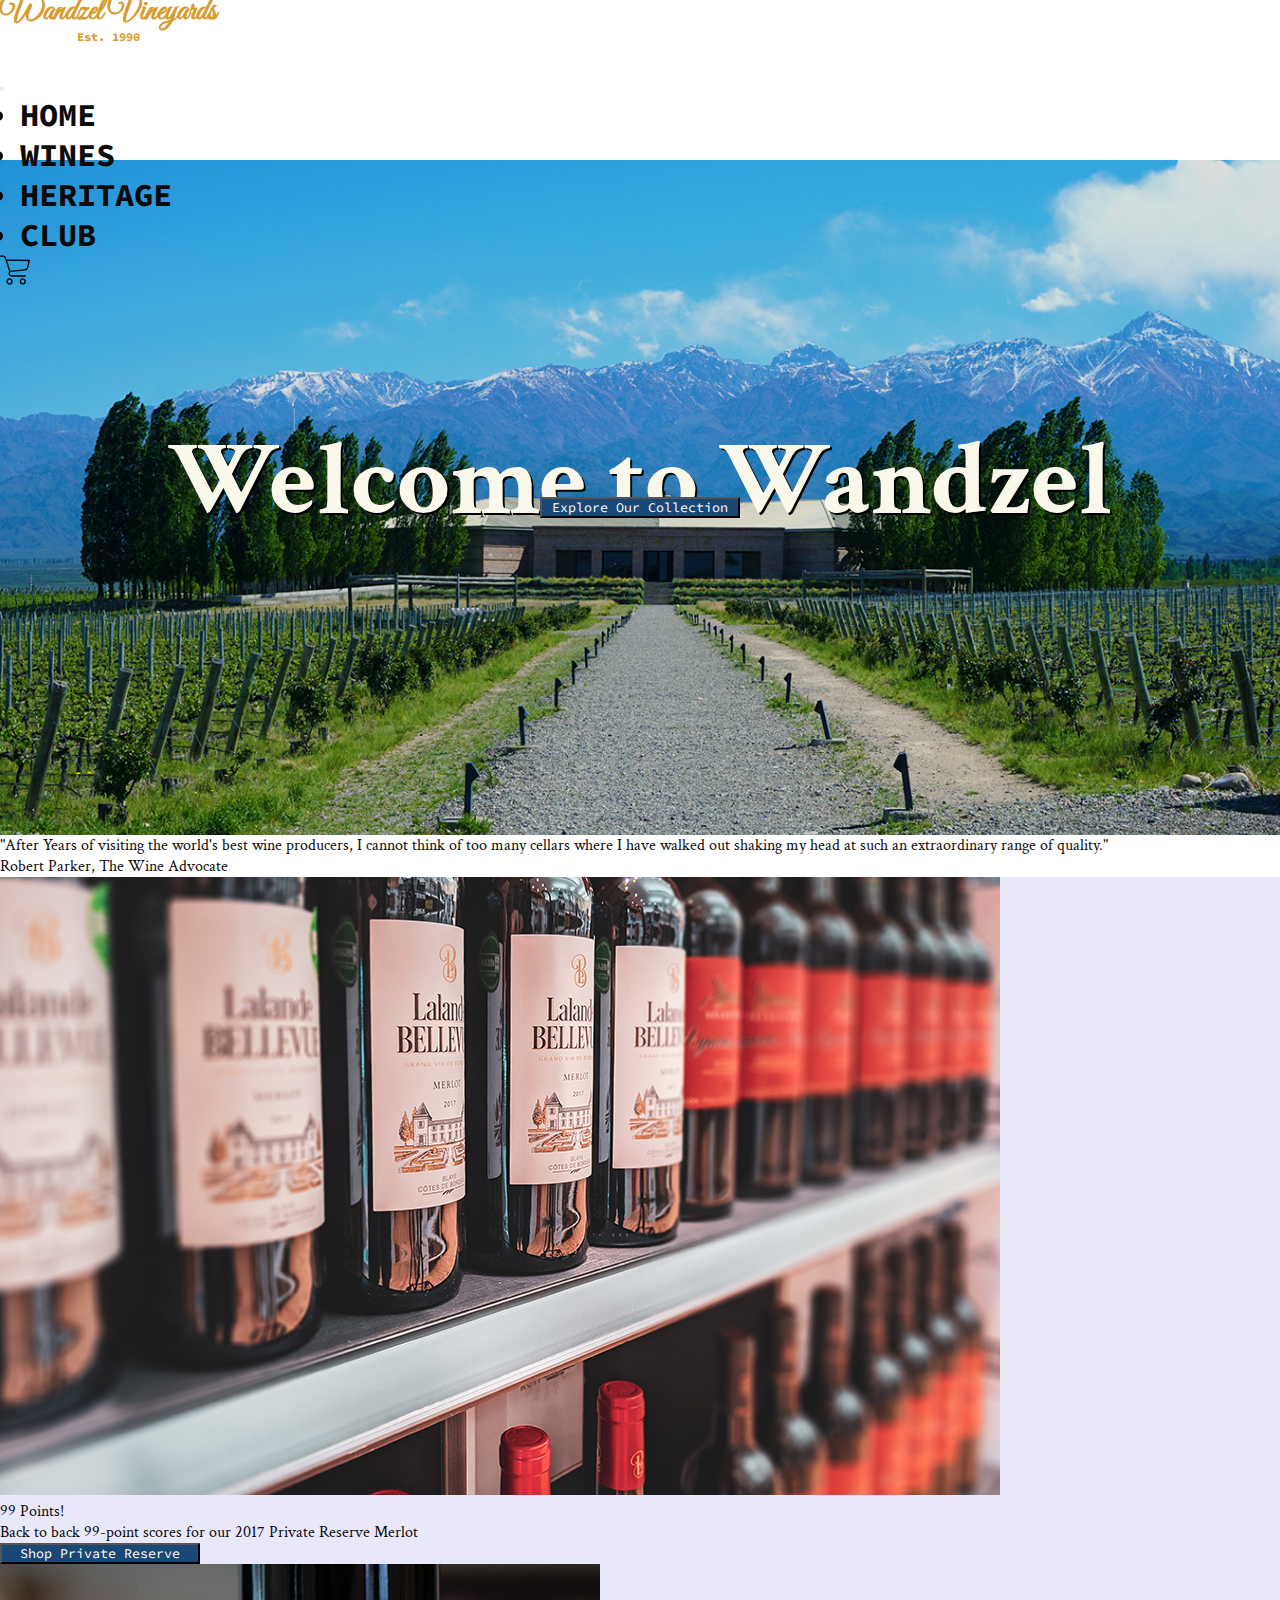
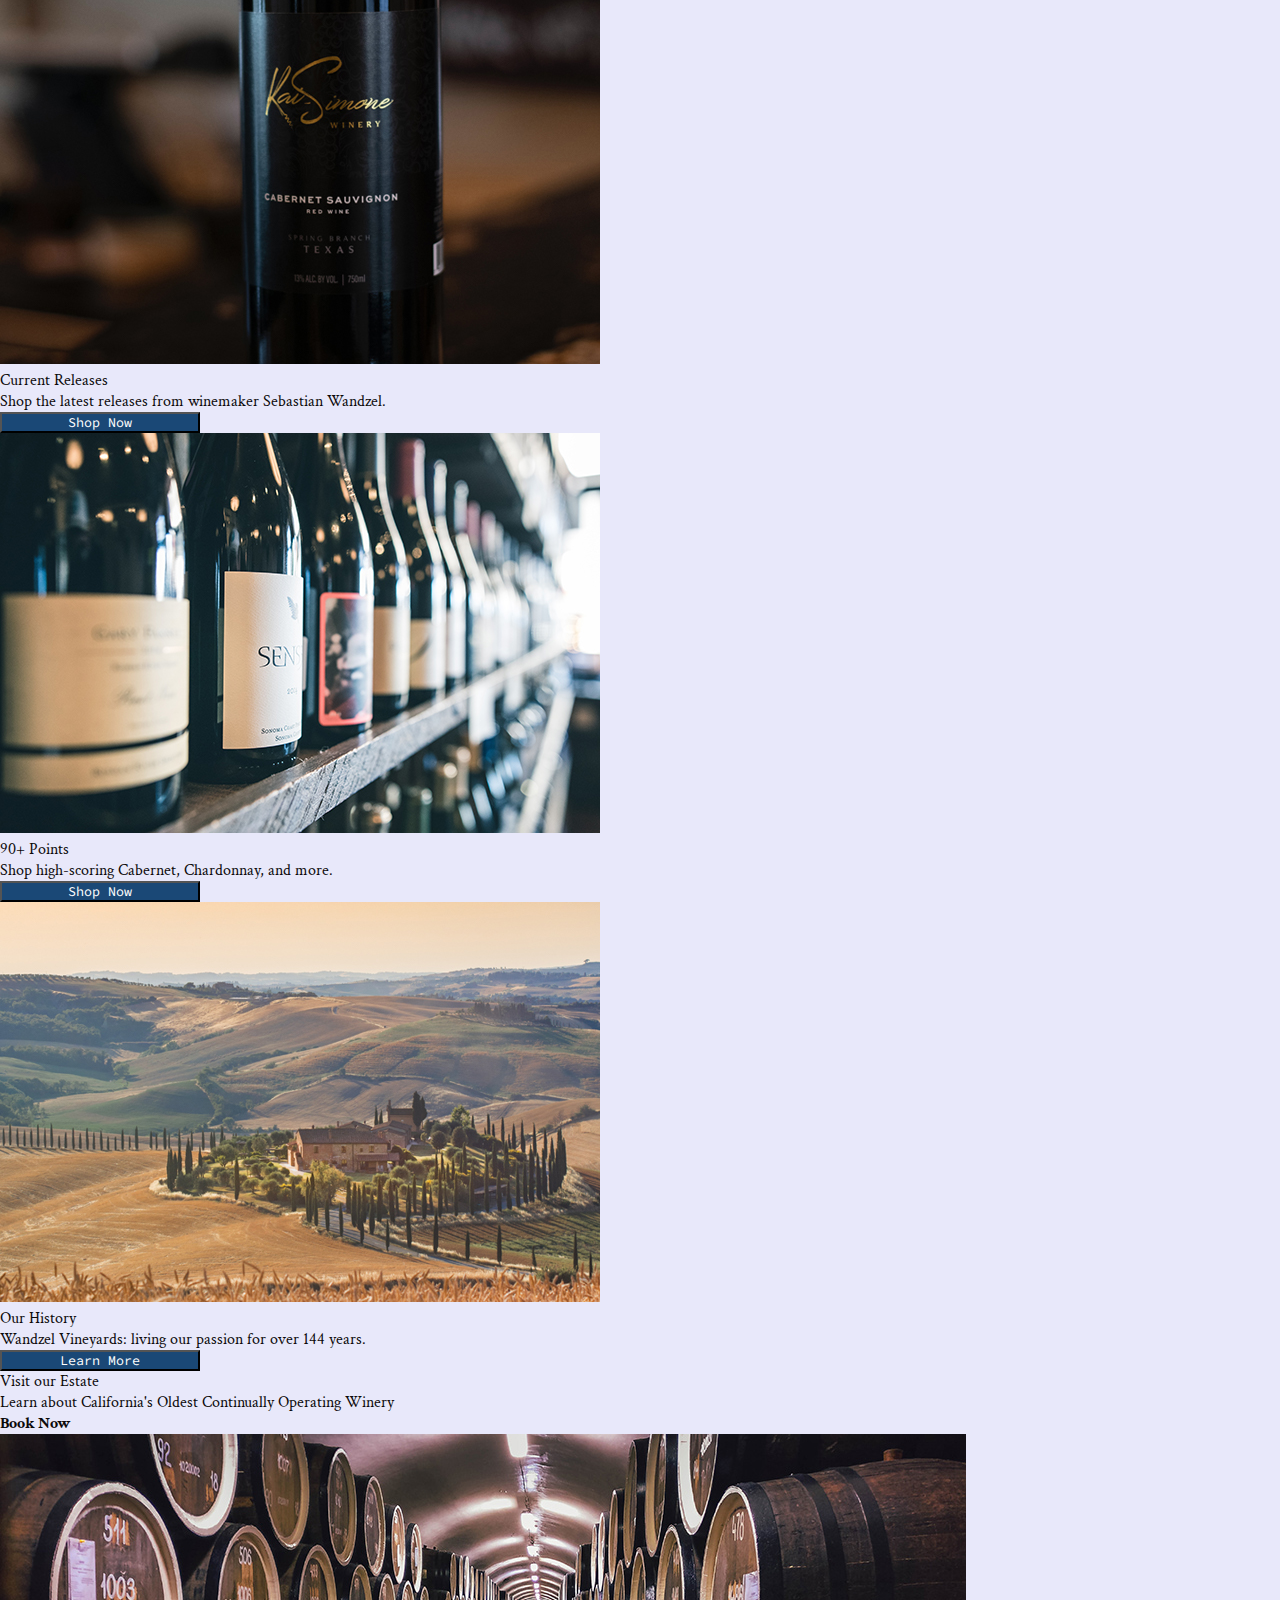
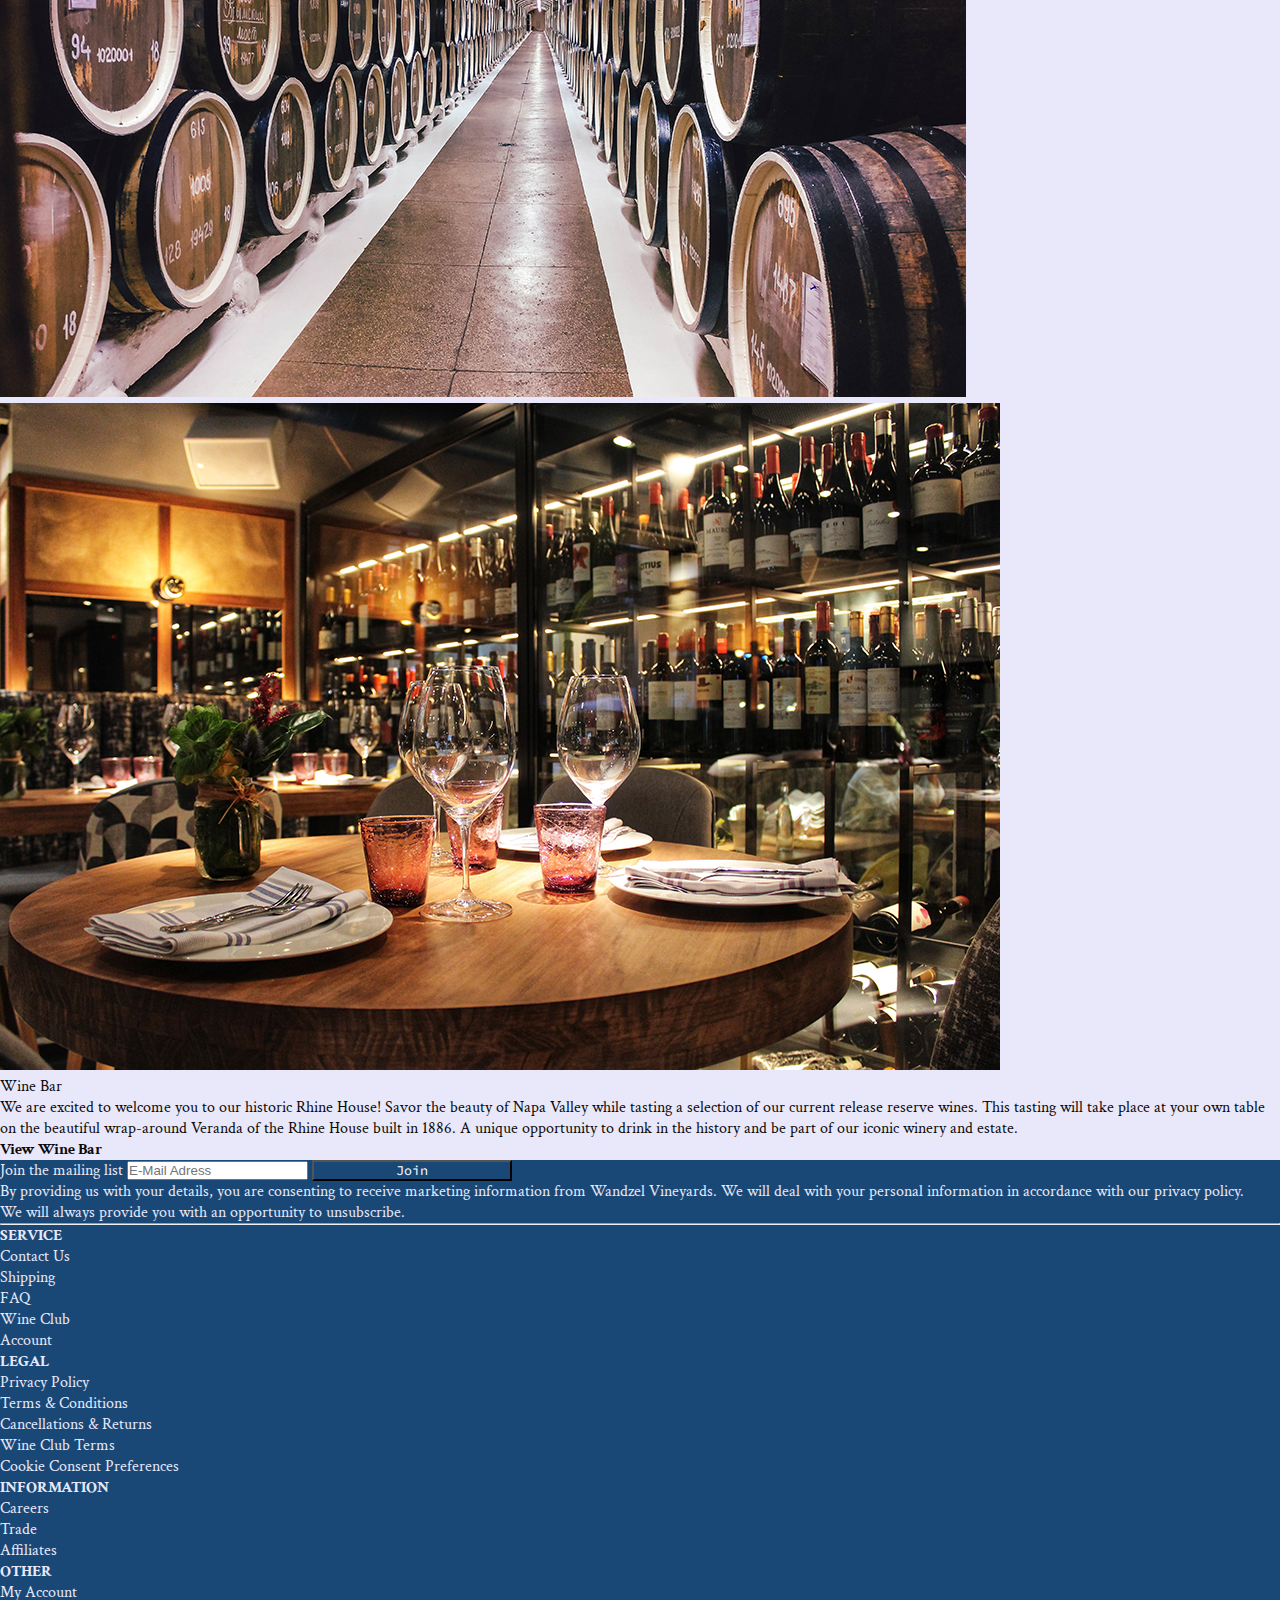
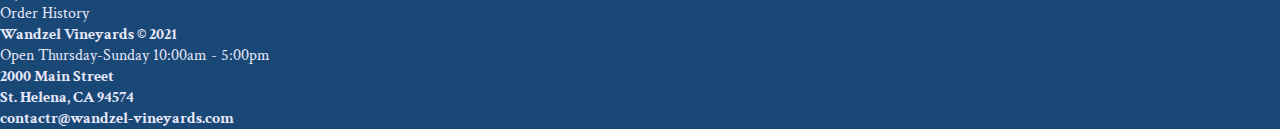
==== index.html @ 14cb850b "ver 0.9 upload" ====
<!DOCTYPE html>
<html lang="en">
  <head>
    <!-- Required meta tags -->
    <meta charset="utf-8" />
    <meta name="viewport" content="width=device-width, initial-scale=1" />
    <title>Wandzel Vineyards | Real wine for real people</title>
    <!-- Bootstrap CSS -->
    <link href="https://cdn.jsdelivr.net/npm/bootstrap@5.0.0-beta3/dist/css/bootstrap.min.css" rel="stylesheet" integrity="sha384-eOJMYsd53ii+scO/bJGFsiCZc+5NDVN2yr8+0RDqr0Ql0h+rP48ckxlpbzKgwra6" crossorigin="anonymous" />
    <link rel="stylesheet" href="style.css" />
  </head>
  <body>
    <div class="container-fluid">

      <!-- NABAR START -->
      <nav class="navbar navbar-expand-lg navbar-light bg-white fixed-top">
        <div class="container-fluid">
          <div class="row">
          <a class="navbar-brand text-center">Wandzel Vineyards<p>Est. 1990</p></a>
        </div>
        <button class="navbar-toggler" type="button" data-bs-toggle="collapse" data-bs-target="#main_nav">
            <span class="navbar-toggler-icon"></span>
          </button>
          <div class="collapse navbar-collapse" id="main_nav">
            <ul class="navbar-nav mx-auto">
              <li class="nav-item"><a class="nav-link" href="index.html">home</a></li>
              <li class="nav-item"><a class="nav-link" href="wines.html">wines </a></li>
        
              <li class="nav-item dropdown has-megamenu">
                <a class="nav-link" href="#" data-bs-toggle="dropdown">heritage</a>
                <div class="dropdown-menu megamenu" role="menu">
                  <div class="row g-3">
                    <div class="col-lg-3 col-md-6 col-12 d-flex align-items-center">
                      <div class="col-megamenu">
                        <ul class="list-unstyled">
                          <a href="heritage.html"><li>Pioneer in Napa</li></a>
                          <a href="heritage.html"><li>Historic Property</li></a>
                          <a href="heritage.html"><li>Only 8 Winemakers</li></a>
                          <a href="heritage.html"><li>Best Vineyards in Napa</li></a>
                          <a href="heritage.html"><li>Sustainability Focus</li></a>
                        </ul>
                      </div>
                      <!-- col-megamenu.// -->
                    </div>
                    <!-- end col-2 -->
                    <div class="col-lg-9 col-md-6 col-12">
                      <div class="col-megamenu d-flex justify-content-end me-5">
                    
                      <img src="img/rest2.jpg" class="img-fluid" alt="Our Heritage">
  
                      </div>
                      <!-- col-megamenu.// -->
                    </div>
                    <!-- end col-2 -->
                  </div>
                  <!-- end row -->
                </div>
                <!-- dropdown-mega-menu.// -->              
              </li>
              <li class="nav-item"><a class="nav-link" href="#">club</a></li>
            </ul>
            <img src="img/shopping-cart.svg" class="img-cart" alt="shopping-cart">
          </div>
          <!-- navbar-collapse.// -->
        </div>
        <!-- container-fluid.// -->
      </nav>
      <!-- NAVBAR END -->
<!-- HEADER START -->
      <header id="header">
        <div id="home-introduction">
          <h1 class="text-uppercase">Welcome to Wandzel</h1>
          <br />
          <a href="wines.html">
            <button type="button" class="btn shadow-lg btn-lg mt-4 py-3 px-lg-5 text-uppercase">Explore Our Collection</button>
          </a>
        </div>
      </header>
<!-- HEADER END -->
      <main>
        <div class="row">
          <div class="col-12">
            <p class="fs-4 text-center mt-5 m-lg-5 px-lg-5 text-uppercase">"After Years of visiting the world's best wine producers, I cannot think of too many cellars where I have walked out shaking my head at such an extraordinary range of quality."</p>
            <p class="fs-5 text-center text-uppercase">Robert Parker, The Wine Advocate</p></main>
          </div>
        </div>
<!-- PRIVATE RESERVA START -->
        <div class="row grey mx-auto mt-5 justify-content-center">
          <div class="col-lg-7 col-12">
            <img src="img/bottle1.jpg" class="img-fluid" alt="bottle">
          </div>
          <div class="col-lg-5 col-12 text-center my-auto pb-5 pb-lg-2">
            <p class="fs-1 m-5 text-uppercase">99 Points!</p>
            <p class="fs-4 m-5 text-uppercase">Back to back 99-point scores for our 2017 Private Reserve Merlot</p>
            <a href="wines.html">
              <button type="button" class="btn shadow-lg btn-lg mt-1 text-uppercase">Shop Private Reserve</button>
            </a>
          </div>
        </div>
    </div>
<!-- PRIVARE RESERVA END -->
<!-- CURRENT RELEASE 90 POINTS OUR HISTORY START -->
    <div class="row mt-5 mx-auto justify-content-center">
      <div class="col-12 col-lg-3 grey mx-xl-auto mx-1 p-4 text-center"><img src="img/current.jpg" class="img-fluid" alt="bottle">
        <p class="fs-2 m-3 text-uppercase ">Current Releases</p>

        <p class="fs-4 m-5 text-uppercase">Shop the latest releases from winemaker Sebastian Wandzel.</p>
        <a href="wines.html">
          <button type="button" class="btn shadow-lg btn-lg mt-1 text-uppercase">Shop Now</button>
        </a>
      </div>
      <div class="col-12 col-lg-3 grey mx-xl-auto mx-1 p-4 text-center"><img src="img/90points.jpg" class="img-fluid" alt="bottle">
        <p class="fs-2 m-3 text-uppercase">90+ Points</p>

        <p class="fs-4 m-5 text-uppercase">Shop high-scoring Cabernet, Chardonnay, and more.</p>
        <a href="wines.html">
          <button type="button" class="btn shadow-lg btn-lg mt-1 text-uppercase">Shop Now</button>
        </a>
      </div>
      <div class="col-12 col-lg-3 grey mx-xl-auto mx-1 p-4 text-center"><img src="img/ourhistory.jpg" class="img-fluid" alt="bottle">
        <p class="fs-2 m-3 text-uppercase">Our History</p>

        <p class="fs-4 m-5 text-uppercase">Wandzel Vineyards: living our passion for over 144 years.</p>
        <a href="heritage.html">
          <button type="button" class="btn shadow-lg btn-lg mt-1 text-uppercase">Learn More</button>
        </a>
      </div>
      <!-- CURRENT RELEASE 90 POINTS OUR HISTORY END -->
      <!-- VISIT ESTATE START -->
      <div class="row grey mx-auto mt-5 py-5 justify-content-center">
        <div class="col-lg-4 col-12 text-center my-auto bg-light">
          <p class="fs-2 my-5 text-uppercase">Visit our Estate</p>
          <p class="fs-4 my-5 text-uppercase">Learn about California's Oldest Continually Operating Winery</p>
          <p class="fs-4 my-5 text-uppercase"><a href="#">Book Now</a></p>
          </div>
          <div class="col-lg-4 col-12 my-auto">
            <img src="img/history.jpg" class="img-fluid" alt="bottle">
        </div>
      </div>
      <!-- VISIT ESTATE END -->
      <!-- WINE BAR START -->
      <div class="row grey mx-auto mt-5">
        <div class="col-lg-6 col-12">
          <img src="img/wine-bar1.jpg" class="img-fluid" alt="Wine Bar">
        </div>
        <div class="col-lg-6 col-12 text-center my-auto pt-3 px-5">
          <p class="fs-2 text-uppercase">Wine Bar</p>
          <p class="fs-6 text-uppercase">We are excited to welcome you to our historic Rhine House! Savor the beauty of Napa Valley while tasting a selection of our current release reserve wines. This tasting will take place at your own table on the beautiful wrap-around Veranda of the Rhine House built in 1886. A unique opportunity to drink in the history and be part of our iconic winery and estate.</p>
          <p class="fs-5 text-uppercase"><a href=#>View Wine Bar</a></p>
        </div>
        </div>
    </div>
    <!-- WINE BAR END -->
    <!-- FOOTER / MAILING START -->
    <footer>
      <div class="row footer mx-auto mt-5 pt-4">
        <div class="col-12 text-center">
          <label for="exampleInputEmail1" class="form-label fs-2 text-uppercase mt-3">Join the mailing list</label>
          <input type="email" class="form-control  mx-auto my-3" placeholder="E-Mail Adress" id="exampleInputEmail1" aria-describedby="emailHelp">
          <button type="button" class="btn btn-light">Join</button>
        </div>
      </div>
      <div class="row footer mx-auto pt-4">
      <div class="col-12 text-center">
        <p class="pb-lg-5 mt-4">By providing us with your details, you are consenting to receive marketing information from Wandzel Vineyards. We will deal with your personal information in accordance with our privacy policy.<br>
          We will always provide you with an opportunity to unsubscribe.</p>
          <hr class="d-none d-lg-flex">
      </div>
    </div>
          <!-- FOOTER -->
      <div class="container-fluid footer">
      <div class="row d-none d-lg-flex py-4 mx-5">
        <div class="col-2 text-left">
          <b>SERVICE</b>
          <ul>
            <li>Contact Us</li>
            <li>Shipping</li>
            <li>FAQ</li>
            <li>Wine Club</li>
            <li>Account</li>
          </ul>
        </div>
        <div class="col-2 text-left">
          <b>LEGAL</b>
          <ul>
            <li>Privacy Policy</li>
            <li>Terms & Conditions</li>
            <li>Cancellations & Returns</li>
            <li>Wine Club Terms</li>
            <li>Cookie Consent Preferences</li>
          </ul>      
        </div>
        <div class="col-2 text-left">
          <b>INFORMATION</b> 
          <ul>
            <li>Careers</li>
            <li>Trade</li>
            <li>Affiliates</li>
          </ul>    
        </div>
        <div class="col-2 text-left">
         <b>OTHER</b>
         <ul>
           <li>My Account</li>
           <li>Order History</li>
         </ul>  
        </div>
        <div class="col-4 text-left">
          <b><p>Wandzel Vineyards © 2021</p></b>
            Open Thursday-Sunday 10:00am - 5:00pm
            <b><p>2000 Main Street<br>
            St. Helena, CA 94574<br></p>
            <p>contactr@wandzel-vineyards.com</p></b>
        </div>
      </div>
    </div>
    </footer>
 <!-- FOOTER / MAILING START -->
    </div>
    <script src="https://cdn.jsdelivr.net/npm/bootstrap@5.0.0-beta3/dist/js/bootstrap.bundle.min.js" integrity="sha384-JEW9xMcG8R+pH31jmWH6WWP0WintQrMb4s7ZOdauHnUtxwoG2vI5DkLtS3qm9Ekf" crossorigin="anonymous"></script>  
  </body>
</html>
---- style.css ----
@import url("https://fonts.googleapis.com/css2?family=Crimson+Text:wght@400;600&display=swap");
@import url("https://fonts.googleapis.com/css2?family=Source+Code+Pro:wght@400;600&display=swap");
@import url("https://fonts.googleapis.com/css2?family=Great+Vibes&display=swap");

* {
  padding: 0;
  margin: 0;
  box-sizing: border-box;
}

body {
  background-color: white;
  font-family: "Crimson Text", serif;
  color: #0c0a0a;
}

/* NAVBAR */
.navbar-brand {
  font-family: "Great Vibes", cursive;
  font-size: 2rem;
  line-height: 1.5rem;
  margin-right: 50px;
  margin-top: 35px;
}

.navbar-brand p {
  font-family: "Source Code Pro", monospace;
  text-align: center;
  font-size: 0.75rem;
}

.navbar {
  height: 90px;
  display: flex;
}

.nav-item {
  font-family: "Source Code Pro", monospace;
  margin: 0px 20px;
  font-size: 2rem;
  text-transform: uppercase;
}

.navbar .megamenu {
  padding: 1rem;
}

.nav-item a:hover {
  text-decoration: underline 0.5rem #d69c2f;
  text-underline-offset: 0.65rem;
}

/* NAVBAR SHOPPING CART */
.img-cart {
  width: 30px;
  margin-right: 50px;
  cursor: pointer;
}

/* NAVBAR DROPDOWN HERITAGE */
.list-unstyled a {
  font-family: "Crimson Text", serif;
  font-weight: 400;
  font-size: 1rem;
}

.list-unstyled a:hover {
  text-decoration: none;
  font-weight: 400;
  color: #0c0a0a;
}

.list-unstyled li {
  padding: 20px 80px;
  border-right: 1px solid #555454;
}

.list-unstyled li:hover {
  background-color: #8fbcbb;
}

/* HEADER */
#header {
  display: flex;
  font-family: "Crimson Text", serif;
  height: 75vh;
  line-height: 10px;
  /* margin: auto; */
  justify-content: center;
  background: url(img/winery1.jpg);
  background-position: center;
  background-size: cover;
  background-repeat: no-repeat;
  background-attachment: fixed;
  margin-top: 70px;
}

#header-heritage {
  display: flex;
  font-family: "Crimson Text", serif;
  height: 75vh;
  line-height: 10px;
  /* margin: auto; */
  justify-content: center;
  background: url(img/winery-heritage.jpg);
  background-position: center;
  background-size: cover;
  background-repeat: no-repeat;
  background-attachment: fixed;
  margin-top: 70px;
}

#header-wines {
  display: flex;
  font-family: "Crimson Text", serif;
  height: 75vh;
  line-height: 10px;
  /* margin: auto; */
  justify-content: center;
  background: url(img/winery-wines.jpg);
  background-position: center;
  background-size: cover;
  background-repeat: no-repeat;
  background-attachment: fixed;
  margin-top: 70px;
}

#home-introduction {
  /* font-family: "Crimson Text", serif; */
  align-self: center;
  /* padding-left: 50px; */
  text-align: center;
  /* justify-self: center; */
}

#home-introduction h1 {
  color: #f9f8eb;
  font-size: 6.5rem;
  text-shadow: 2px 2px rgb(0, 0, 0);
}

/* LINKS */
a {
  color: #0c0a0a;
  text-decoration: none;
  font-weight: bold;
}

a:hover {
  color: #d69c2f;
  font-weight: bold;
}

/* BUTTON */
.btn {
  background-color: #1a4876;
  color: white;
  font-family: "Source Code Pro", monospace;
  min-width: 200px;
}

.btn:hover {
  background-color: #d69c2f;
  color: white;
}

/* OTHER */
.grey {
  background-color: #e8e8fa;
}

.footer {
  background-color: #1a4876;
  color: #e8e8fa;
}

input {
  max-width: 400px;
}

/* .card {
  text-align: center;
  min-height: 900px;
  max-width: 70%;
} */

/* The flip card container - set the width and height to whatever you want. We have added the border property to demonstrate that the flip itself goes out of the box on hover (remove perspective if you don't want the 3D effect */
.flip-card {
  background-color: transparent;
  /* width: 300px;
  height: 200px; */
  /* border: 5px solid #f1f1f1; */
  perspective: 1000px;
  text-align: center;
}

/* This container is needed to position the front and back side */
.flip-card-inner {
  position: relative;
  /* width: 100%;
  height: 100%; */
  /* text-align: center; */
  transition: transform 0.8s;
  transform-style: preserve-3d;
}

/* Do an horizontal flip when you move the mouse over the flip box container */
.flip-card:hover .flip-card-inner {
  transform: rotateY(180deg);
}

/* Position the front and back side */
.flip-card-front,
.flip-card-back {
  position: absolute;
  width: 100%;
  height: 100%;
  -webkit-backface-visibility: hidden; /* Safari */
  backface-visibility: hidden;
}

/* Style the front side (fallback if image is missing) */
/* .flip-card-front {
  background-color: #bbb;
  color: black;
} */

/* Style the back side */
.flip-card-back {
  background-color: #e8e8fa;
  color: black;
  transform: rotateY(180deg);
}

/* MEDIA QUERIES */

/* ============ desktop view ============ */
@media all and (min-width: 992px) {
  .navbar .has-megamenu {
    position: static !important;
  }
  .navbar .megamenu {
    left: 0;
    right: 0;
    width: 100%;
    margin-top: 0;
    background-color: #e8e8fa;
  }

  .navbar .nav-item .dropdown-menu {
    display: none;
  }
  /* .navbar .nav-item:hover .nav-link{   } */
  .navbar .nav-item:hover .dropdown-menu {
    display: block;
  }
  .navbar .nav-item .dropdown-menu {
    margin-top: -1rem;
  }
}
/* ============ desktop view .end// ============ */

/* ============ mobile view ============ */
@media (max-width: 991px) {
  .navbar.fixed-top .navbar-collapse,
  .navbar.sticky-top .navbar-collapse {
    overflow-y: auto;
    max-height: 90vh;
    margin-top: -20px;
    background-color: #e8e8fa;
  }
  #header {
    height: 60vh;
  }

  #header-heritage {
    height: 60vh;
  }

  #header-wines {
    height: 60vh;
  }

  .megamenu {
    background-color: #e8e8fa;
  }

  #home-introduction h1 {
    font-size: 9vw;
  }

  .img-cart {
    display: none;
  }

  .list-unstyled li {
    padding: 20px;
    /* border-right: 1px solid #0c0a0a; */
  }

  .navbar-brand {
    margin-right: 0px;
    margin-top: 20px;
  }

  .list-unstyled li {
    padding: 20px;
    border-right: 0px;
  }

  .navbar img {
    display: none;
  }

  .navbar-toggler {
    margin-top: -20px;
  }
}

/* ============ mobile view .end// ============ */
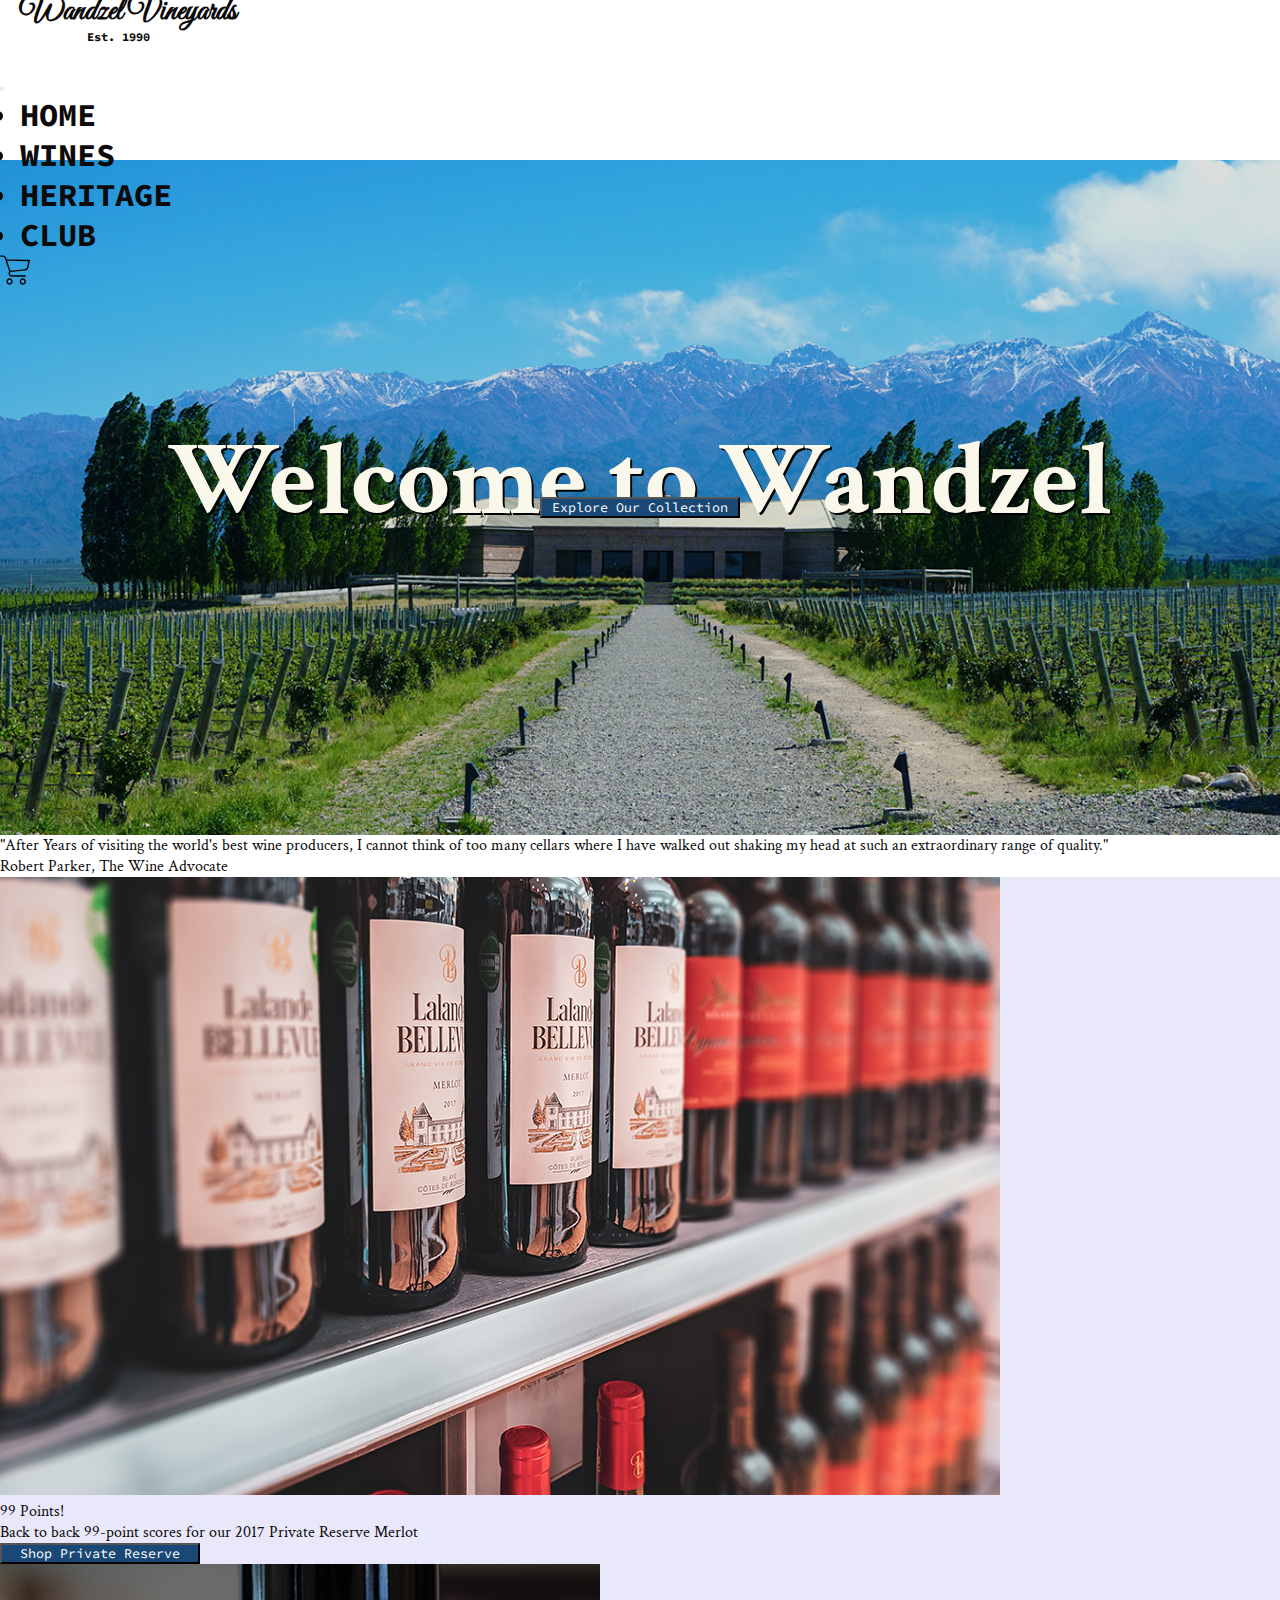
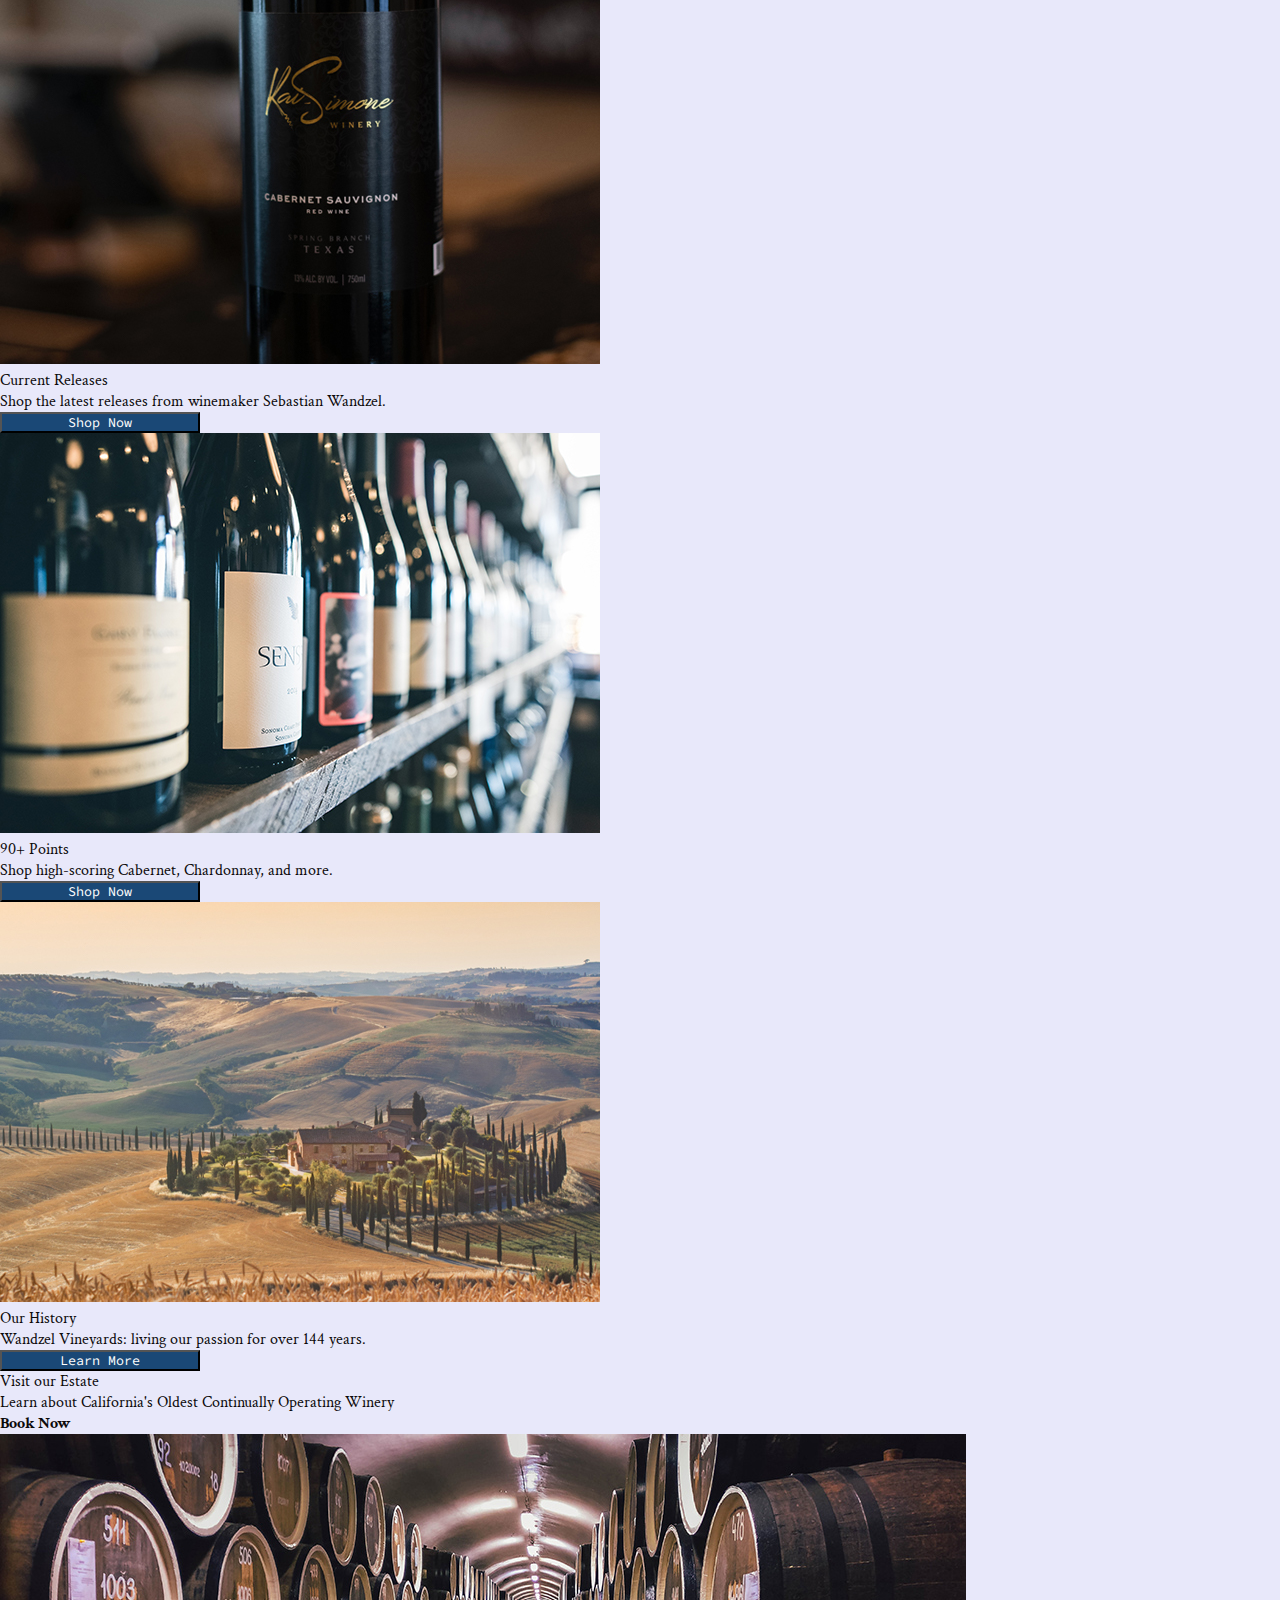
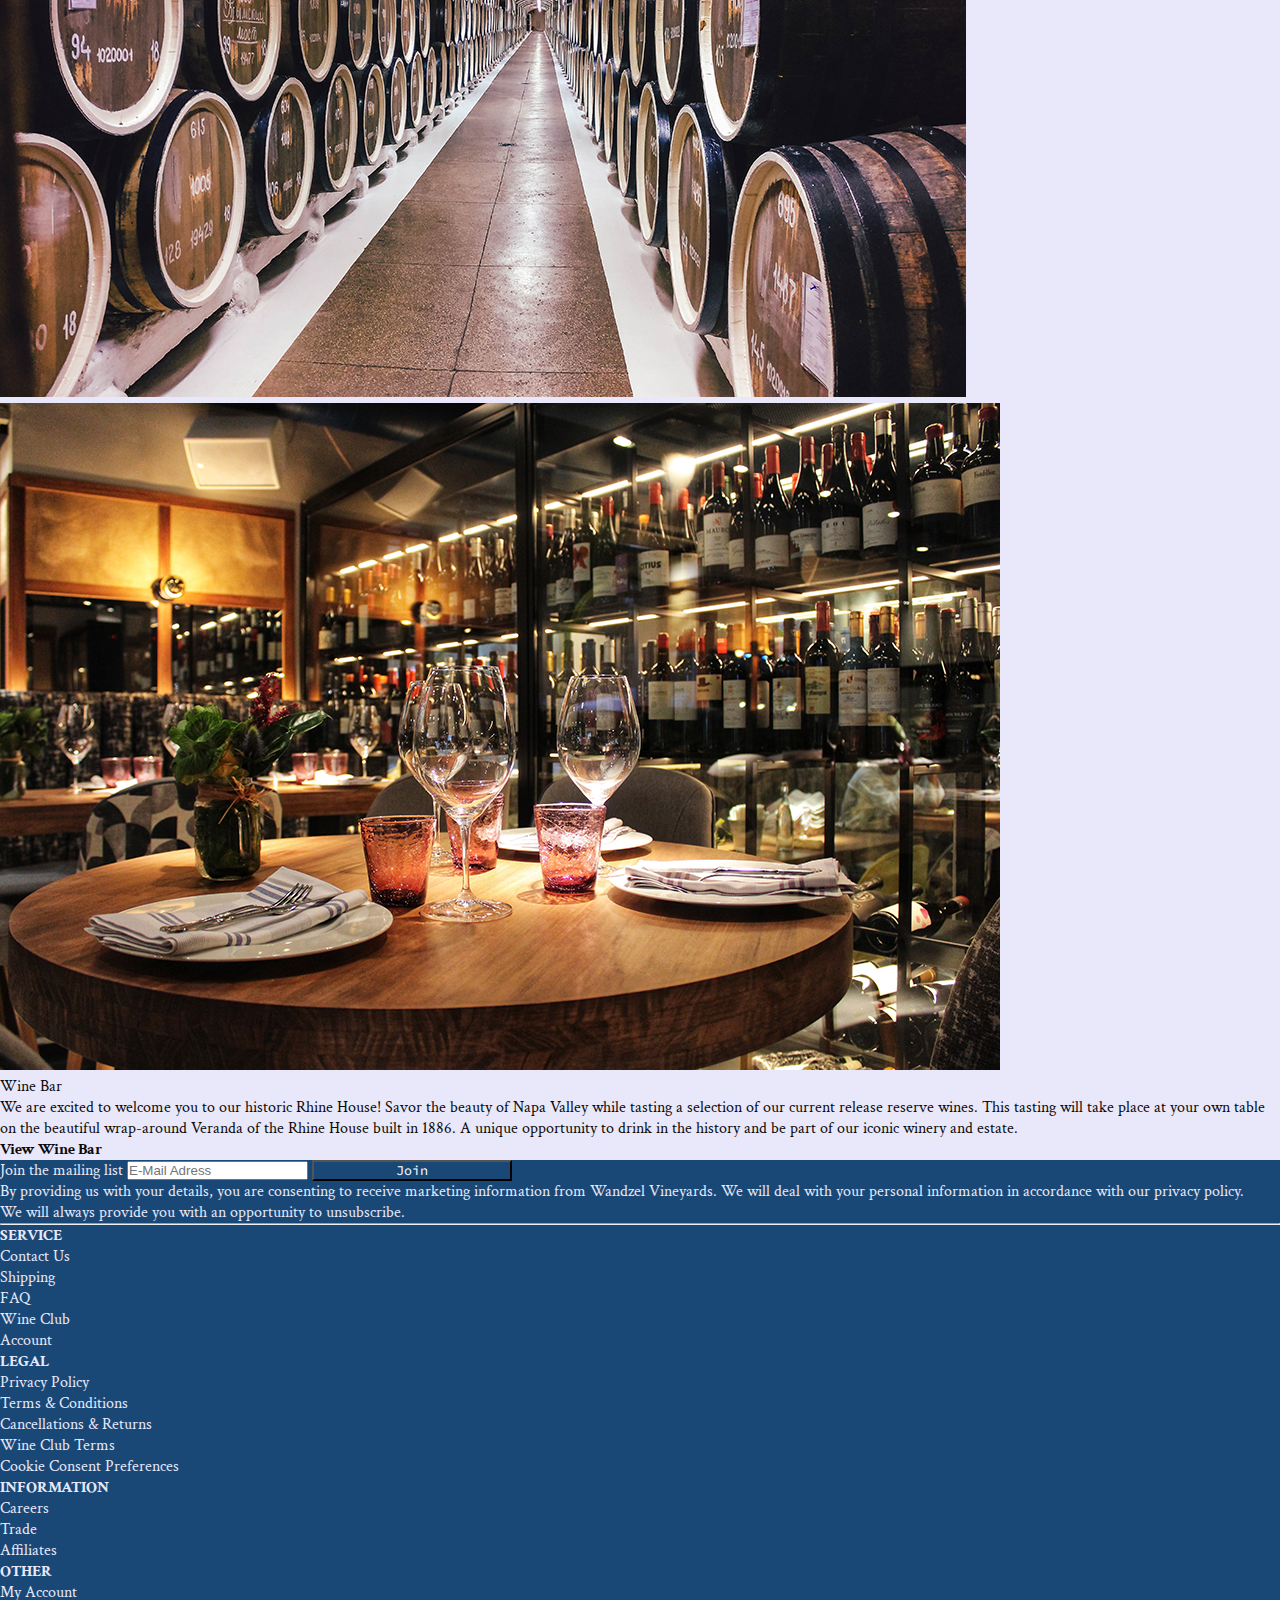
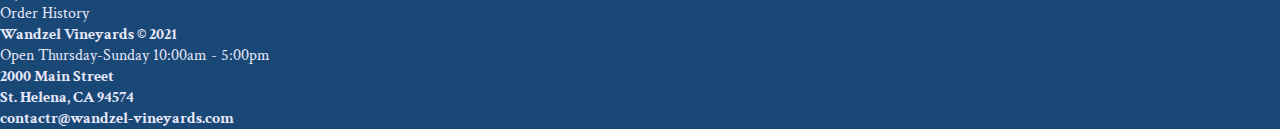
==== commit 020ef306: "Fixed container-fluid gutter, optimized css of header" ====
--- a/index.html
+++ b/index.html
@@ -10,7 +10,7 @@
     <link rel="stylesheet" href="style.css" />
   </head>
   <body>
-    <div class="container-fluid">
+    <div class="container-fluid g-0">
 
       <!-- NABAR START -->
       <nav class="navbar navbar-expand-lg navbar-light bg-white fixed-top">
@@ -77,7 +77,6 @@
         </div>
       </header>
 <!-- HEADER END -->
-      <main>
         <div class="row">
           <div class="col-12">
             <p class="fs-4 text-center mt-5 m-lg-5 px-lg-5 text-uppercase">"After Years of visiting the world's best wine producers, I cannot think of too many cellars where I have walked out shaking my head at such an extraordinary range of quality."</p>
@@ -97,7 +96,7 @@
             </a>
           </div>
         </div>
-    </div>
+    
 <!-- PRIVARE RESERVA END -->
 <!-- CURRENT RELEASE 90 POINTS OUR HISTORY START -->
     <div class="row mt-5 mx-auto justify-content-center">
@@ -215,7 +214,7 @@
       </div>
     </div>
     </footer>
- <!-- FOOTER / MAILING START -->
+ <!-- FOOTER / MAILING END -->
     </div>
     <script src="https://cdn.jsdelivr.net/npm/bootstrap@5.0.0-beta3/dist/js/bootstrap.bundle.min.js" integrity="sha384-JEW9xMcG8R+pH31jmWH6WWP0WintQrMb4s7ZOdauHnUtxwoG2vI5DkLtS3qm9Ekf" crossorigin="anonymous"></script>  
   </body>
--- a/style.css
+++ b/style.css
@@ -21,6 +21,7 @@
   line-height: 1.5rem;
   margin-right: 50px;
   margin-top: 35px;
+  margin-left: 20px;
 }
 
 .navbar-brand p {
@@ -80,57 +81,44 @@
 }
 
 /* HEADER */
-#header {
+#header,
+#header-heritage,
+#header-wines {
   display: flex;
   font-family: "Crimson Text", serif;
   height: 75vh;
   line-height: 10px;
-  /* margin: auto; */
   justify-content: center;
+  margin-top: 70px;
+}
+
+#header {
   background: url(img/winery1.jpg);
   background-position: center;
   background-size: cover;
   background-repeat: no-repeat;
   background-attachment: fixed;
-  margin-top: 70px;
 }
 
 #header-heritage {
-  display: flex;
-  font-family: "Crimson Text", serif;
-  height: 75vh;
-  line-height: 10px;
-  /* margin: auto; */
-  justify-content: center;
   background: url(img/winery-heritage.jpg);
   background-position: center;
   background-size: cover;
   background-repeat: no-repeat;
   background-attachment: fixed;
-  margin-top: 70px;
 }
 
 #header-wines {
-  display: flex;
-  font-family: "Crimson Text", serif;
-  height: 75vh;
-  line-height: 10px;
-  /* margin: auto; */
-  justify-content: center;
   background: url(img/winery-wines.jpg);
   background-position: center;
   background-size: cover;
   background-repeat: no-repeat;
   background-attachment: fixed;
-  margin-top: 70px;
 }
 
 #home-introduction {
-  /* font-family: "Crimson Text", serif; */
   align-self: center;
-  /* padding-left: 50px; */
   text-align: center;
-  /* justify-self: center; */
 }
 
 #home-introduction h1 {
@@ -174,62 +162,53 @@
   color: #e8e8fa;
 }
 
+.footer li {
+  cursor: pointer;
+}
+
 input {
   max-width: 400px;
 }
 
-/* .card {
-  text-align: center;
-  min-height: 900px;
-  max-width: 70%;
-} */
-
-/* The flip card container - set the width and height to whatever you want. We have added the border property to demonstrate that the flip itself goes out of the box on hover (remove perspective if you don't want the 3D effect */
+/* FLIP CARDS */
 .flip-card {
   background-color: transparent;
-  /* width: 300px;
-  height: 200px; */
-  /* border: 5px solid #f1f1f1; */
   perspective: 1000px;
   text-align: center;
 }
 
-/* This container is needed to position the front and back side */
 .flip-card-inner {
   position: relative;
-  /* width: 100%;
-  height: 100%; */
-  /* text-align: center; */
   transition: transform 0.8s;
   transform-style: preserve-3d;
 }
 
-/* Do an horizontal flip when you move the mouse over the flip box container */
 .flip-card:hover .flip-card-inner {
   transform: rotateY(180deg);
 }
 
-/* Position the front and back side */
 .flip-card-front,
 .flip-card-back {
+  display: flex;
+  flex-direction: column;
+  align-items: center;
   position: absolute;
   width: 100%;
   height: 100%;
-  -webkit-backface-visibility: hidden; /* Safari */
+  -webkit-backface-visibility: hidden;
   backface-visibility: hidden;
 }
 
-/* Style the front side (fallback if image is missing) */
-/* .flip-card-front {
-  background-color: #bbb;
-  color: black;
-} */
-
-/* Style the back side */
 .flip-card-back {
   background-color: #e8e8fa;
   color: black;
   transform: rotateY(180deg);
+  font-size: 1.2vw;
+}
+
+.price {
+  font-size: 2vw;
+  font-weight: bold;
 }
 
 /* MEDIA QUERIES */
@@ -258,7 +237,7 @@
     margin-top: -1rem;
   }
 }
-/* ============ desktop view .end// ============ */
+/* ============ desktop view end// ============ */
 
 /* ============ mobile view ============ */
 @media (max-width: 991px) {
@@ -315,6 +294,18 @@
   .navbar-toggler {
     margin-top: -20px;
   }
+
+  #wine-list-desktop {
+    display: none;
+  }
+
+  .flip-card-back {
+    font-size: 2.5vw;
+  }
+
+  .price {
+    font-size: 4vw;
+  }
 }
 
 /* ============ mobile view .end// ============ */
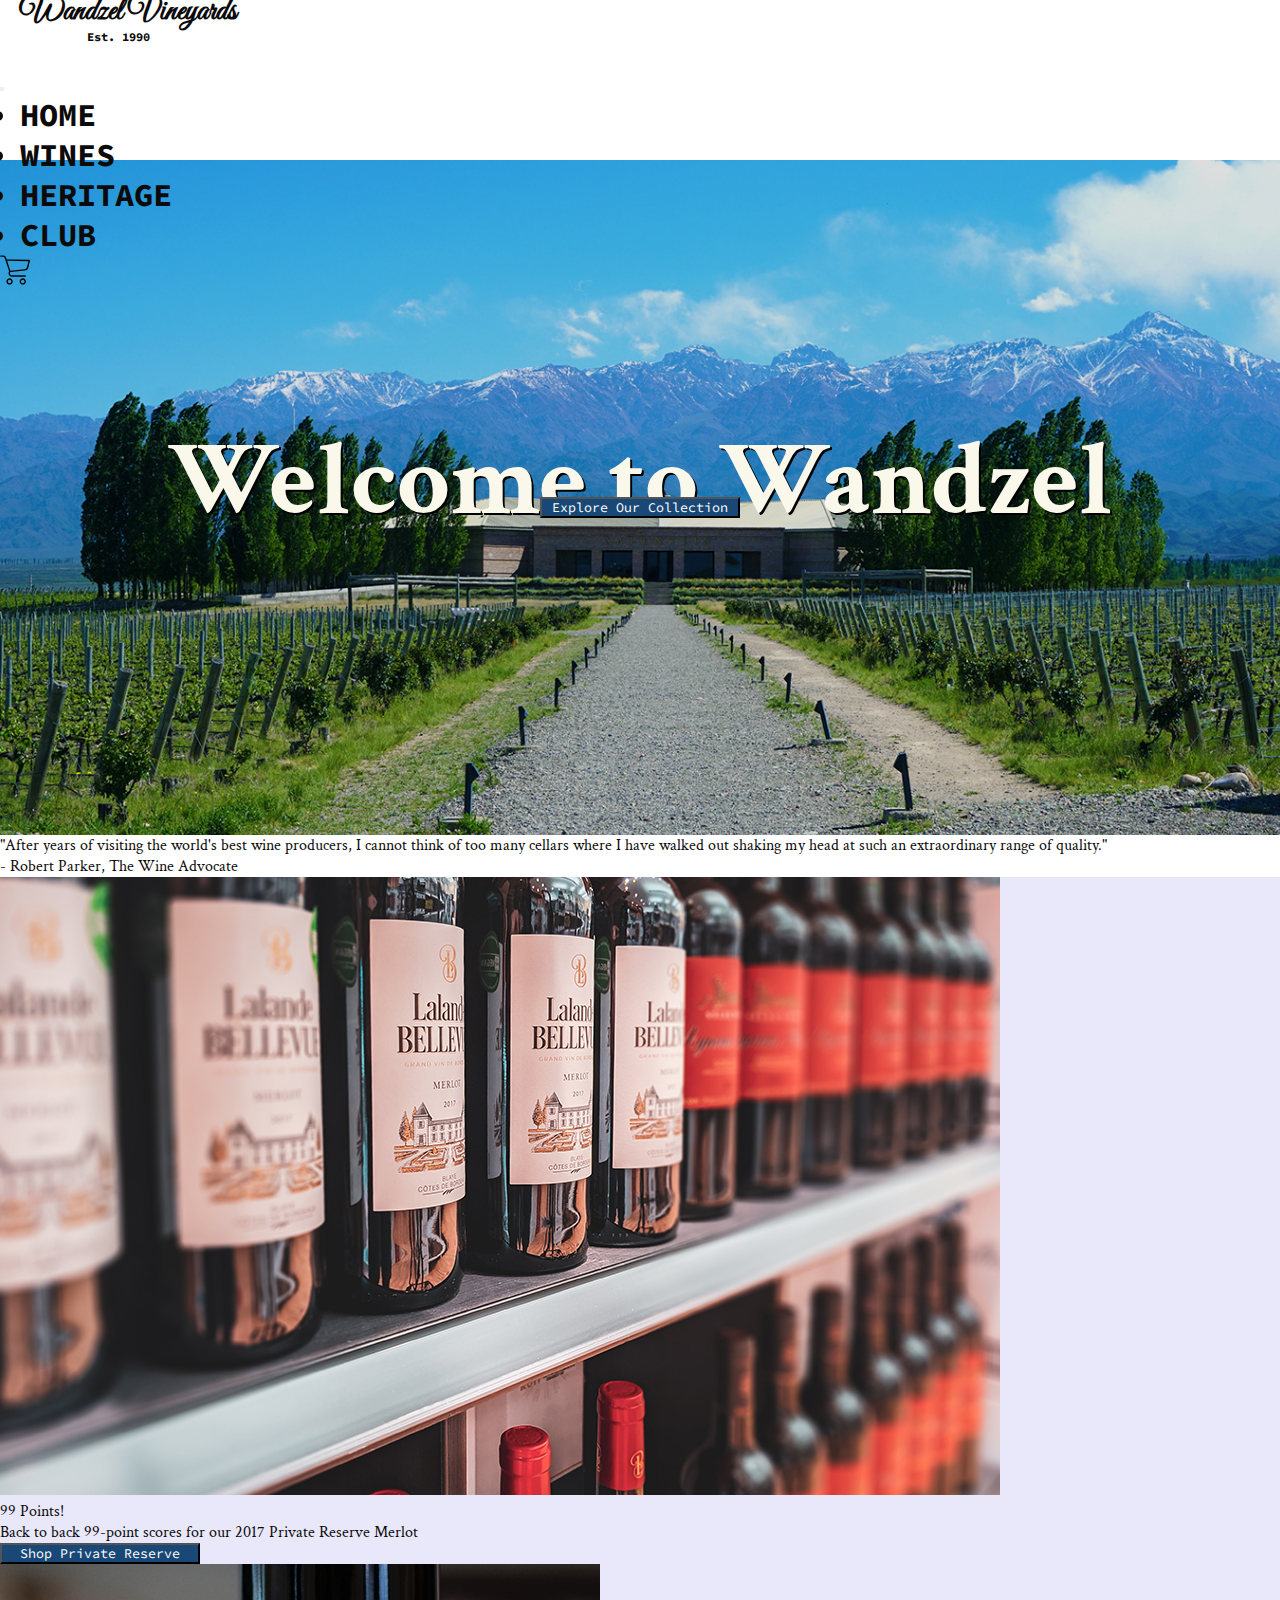
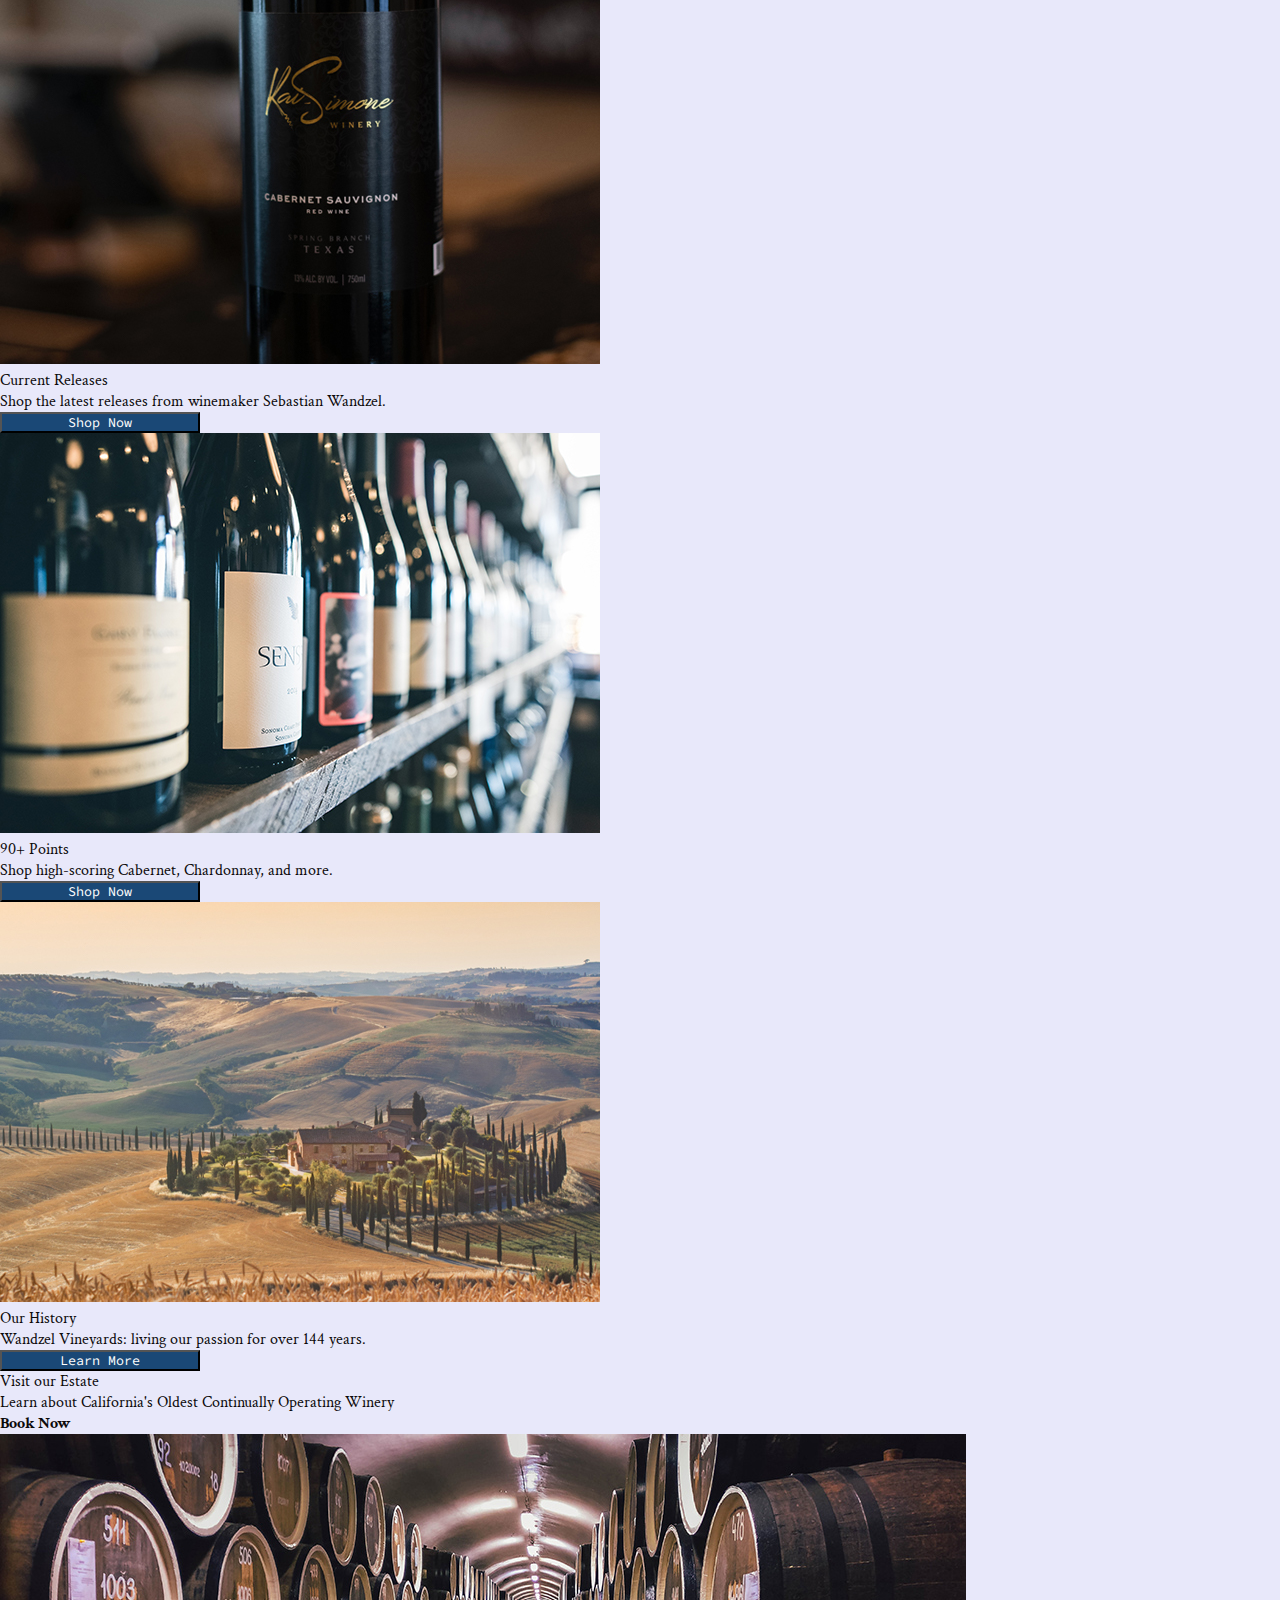
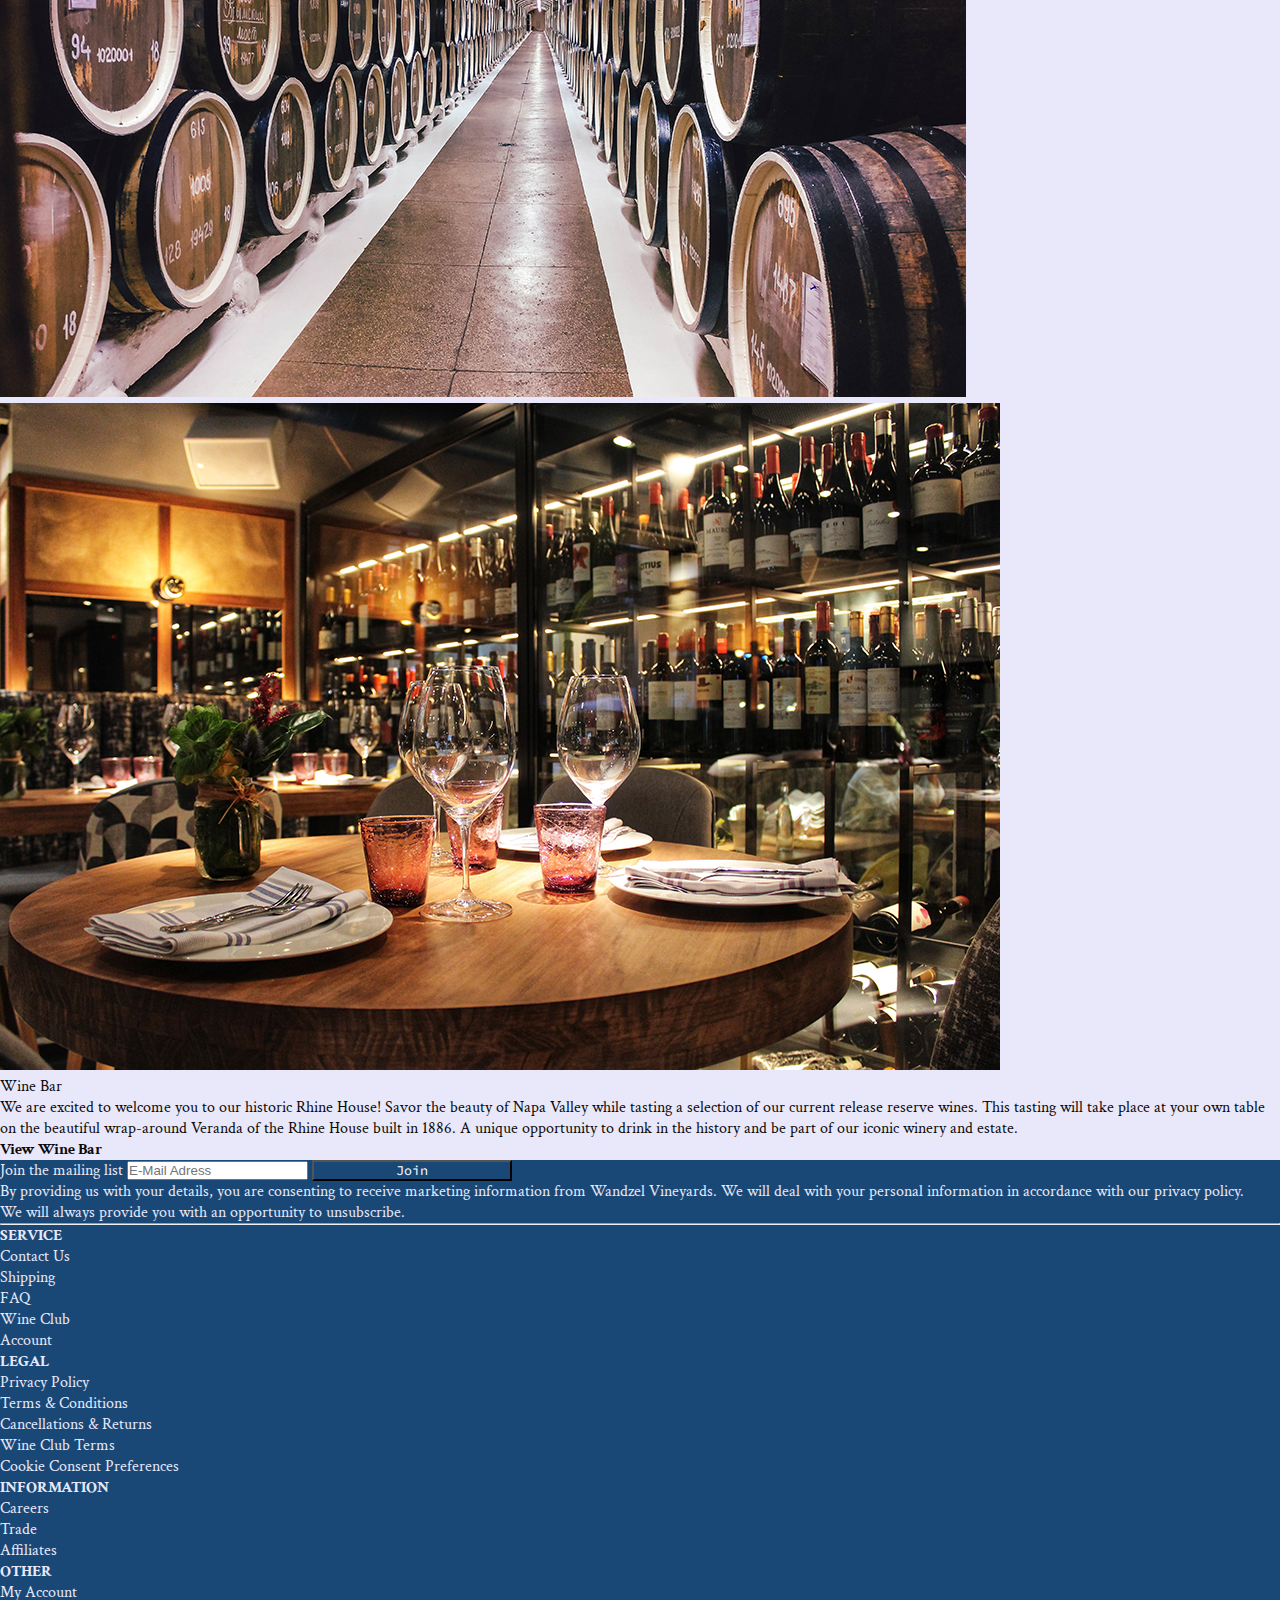
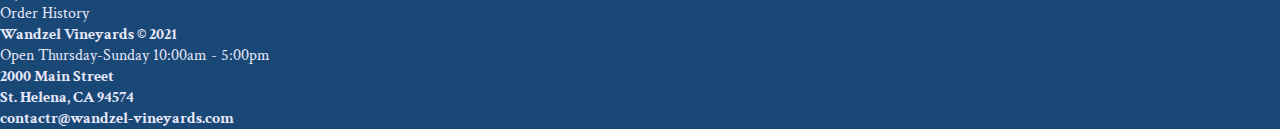
==== commit 7df07273: "Deleted margins from sections in index.html" ====
--- a/index.html
+++ b/index.html
@@ -11,21 +11,23 @@
   </head>
   <body>
     <div class="container-fluid g-0">
-
       <!-- NABAR START -->
       <nav class="navbar navbar-expand-lg navbar-light bg-white fixed-top">
         <div class="container-fluid">
           <div class="row">
-          <a class="navbar-brand text-center">Wandzel Vineyards<p>Est. 1990</p></a>
-        </div>
-        <button class="navbar-toggler" type="button" data-bs-toggle="collapse" data-bs-target="#main_nav">
+            <a class="navbar-brand text-center"
+              >Wandzel Vineyards
+              <p>Est. 1990</p></a
+            >
+          </div>
+          <button class="navbar-toggler" type="button" data-bs-toggle="collapse" data-bs-target="#main_nav">
             <span class="navbar-toggler-icon"></span>
           </button>
           <div class="collapse navbar-collapse" id="main_nav">
             <ul class="navbar-nav mx-auto">
               <li class="nav-item"><a class="nav-link" href="index.html">home</a></li>
               <li class="nav-item"><a class="nav-link" href="wines.html">wines </a></li>
-        
+
               <li class="nav-item dropdown has-megamenu">
                 <a class="nav-link" href="#" data-bs-toggle="dropdown">heritage</a>
                 <div class="dropdown-menu megamenu" role="menu">
@@ -45,9 +47,7 @@
                     <!-- end col-2 -->
                     <div class="col-lg-9 col-md-6 col-12">
                       <div class="col-megamenu d-flex justify-content-end me-5">
-                    
-                      <img src="img/rest2.jpg" class="img-fluid" alt="Our Heritage">
-  
+                        <img src="img/rest2.jpg" class="img-fluid" alt="Our Heritage" />
                       </div>
                       <!-- col-megamenu.// -->
                     </div>
@@ -55,18 +55,18 @@
                   </div>
                   <!-- end row -->
                 </div>
-                <!-- dropdown-mega-menu.// -->              
+                <!-- dropdown-mega-menu.// -->
               </li>
               <li class="nav-item"><a class="nav-link" href="#">club</a></li>
             </ul>
-            <img src="img/shopping-cart.svg" class="img-cart" alt="shopping-cart">
+            <img src="img/shopping-cart.svg" class="img-cart" alt="shopping-cart" />
           </div>
           <!-- navbar-collapse.// -->
         </div>
         <!-- container-fluid.// -->
       </nav>
       <!-- NAVBAR END -->
-<!-- HEADER START -->
+      <!-- HEADER START -->
       <header id="header">
         <div id="home-introduction">
           <h1 class="text-uppercase">Welcome to Wandzel</h1>
@@ -76,146 +76,155 @@
           </a>
         </div>
       </header>
-<!-- HEADER END -->
-        <div class="row">
-          <div class="col-12">
-            <p class="fs-4 text-center mt-5 m-lg-5 px-lg-5 text-uppercase">"After Years of visiting the world's best wine producers, I cannot think of too many cellars where I have walked out shaking my head at such an extraordinary range of quality."</p>
-            <p class="fs-5 text-center text-uppercase">Robert Parker, The Wine Advocate</p></main>
-          </div>
-        </div>
-<!-- PRIVATE RESERVA START -->
-        <div class="row grey mx-auto mt-5 justify-content-center">
-          <div class="col-lg-7 col-12">
-            <img src="img/bottle1.jpg" class="img-fluid" alt="bottle">
-          </div>
-          <div class="col-lg-5 col-12 text-center my-auto pb-5 pb-lg-2">
-            <p class="fs-1 m-5 text-uppercase">99 Points!</p>
-            <p class="fs-4 m-5 text-uppercase">Back to back 99-point scores for our 2017 Private Reserve Merlot</p>
-            <a href="wines.html">
-              <button type="button" class="btn shadow-lg btn-lg mt-1 text-uppercase">Shop Private Reserve</button>
-            </a>
-          </div>
-        </div>
-    
-<!-- PRIVARE RESERVA END -->
-<!-- CURRENT RELEASE 90 POINTS OUR HISTORY START -->
-    <div class="row mt-5 mx-auto justify-content-center">
-      <div class="col-12 col-lg-3 grey mx-xl-auto mx-1 p-4 text-center"><img src="img/current.jpg" class="img-fluid" alt="bottle">
-        <p class="fs-2 m-3 text-uppercase ">Current Releases</p>
-
-        <p class="fs-4 m-5 text-uppercase">Shop the latest releases from winemaker Sebastian Wandzel.</p>
-        <a href="wines.html">
-          <button type="button" class="btn shadow-lg btn-lg mt-1 text-uppercase">Shop Now</button>
-        </a>
+      <!-- HEADER END -->
+      <div class="row mt-5 mx-3 px-lg-5">
+        <div class="col-12 text-uppercase text-center">
+          <p class="fs-3">"After years of visiting the world's best wine producers, I cannot think of too many cellars where I have walked out shaking my head at such an extraordinary range of quality."</p>
+          <p class="fs-5 fst-italic">- Robert Parker, The Wine Advocate</p>
+        </div>
       </div>
-      <div class="col-12 col-lg-3 grey mx-xl-auto mx-1 p-4 text-center"><img src="img/90points.jpg" class="img-fluid" alt="bottle">
-        <p class="fs-2 m-3 text-uppercase">90+ Points</p>
-
-        <p class="fs-4 m-5 text-uppercase">Shop high-scoring Cabernet, Chardonnay, and more.</p>
-        <a href="wines.html">
-          <button type="button" class="btn shadow-lg btn-lg mt-1 text-uppercase">Shop Now</button>
-        </a>
+      <!-- PRIVATE RESERVA START -->
+      <div class="row grey mx-auto mt-4 justify-content-center g-0">
+        <div class="col-lg-7 col-12">
+          <img src="img/bottle1.jpg" class="img-fluid" alt="bottle" />
+        </div>
+        <div class="col-lg-5 col-12 text-center my-auto pb-5 pb-lg-2">
+          <p class="fs-1 m-5 text-uppercase">99 Points!</p>
+          <p class="fs-4 m-5 text-uppercase">Back to back 99-point scores for our 2017 Private Reserve Merlot</p>
+          <a href="wines.html">
+            <button type="button" class="btn shadow-lg btn-lg mt-1 text-uppercase">Shop Private Reserve</button>
+          </a>
+        </div>
       </div>
-      <div class="col-12 col-lg-3 grey mx-xl-auto mx-1 p-4 text-center"><img src="img/ourhistory.jpg" class="img-fluid" alt="bottle">
-        <p class="fs-2 m-3 text-uppercase">Our History</p>
-
-        <p class="fs-4 m-5 text-uppercase">Wandzel Vineyards: living our passion for over 144 years.</p>
-        <a href="heritage.html">
-          <button type="button" class="btn shadow-lg btn-lg mt-1 text-uppercase">Learn More</button>
-        </a>
+
+      <!-- PRIVARE RESERVA END -->
+      <!-- CURRENT RELEASE 90 POINTS OUR HISTORY START -->
+      <div class="row mt-5 justify-content-center g-0">
+        <div class="col-12 col-lg-3 grey mx-xl-auto mx-1 p-4 text-center">
+          <img src="img/current.jpg" class="img-fluid" alt="bottle" />
+          <p class="fs-2 m-3 text-uppercase">Current Releases</p>
+
+          <p class="fs-4 m-5 text-uppercase">Shop the latest releases from winemaker Sebastian Wandzel.</p>
+          <a href="wines.html">
+            <button type="button" class="btn shadow-lg btn-lg mt-1 text-uppercase">Shop Now</button>
+          </a>
+        </div>
+        <div class="col-12 col-lg-3 grey mx-xl-auto mx-1 p-4 text-center">
+          <img src="img/90points.jpg" class="img-fluid" alt="bottle" />
+          <p class="fs-2 m-3 text-uppercase">90+ Points</p>
+
+          <p class="fs-4 m-5 text-uppercase">Shop high-scoring Cabernet, Chardonnay, and more.</p>
+          <a href="wines.html">
+            <button type="button" class="btn shadow-lg btn-lg mt-1 text-uppercase">Shop Now</button>
+          </a>
+        </div>
+        <div class="col-12 col-lg-3 grey mx-xl-auto mx-1 p-4 text-center">
+          <img src="img/ourhistory.jpg" class="img-fluid" alt="bottle" />
+          <p class="fs-2 m-3 text-uppercase">Our History</p>
+
+          <p class="fs-4 m-5 text-uppercase">Wandzel Vineyards: living our passion for over 144 years.</p>
+          <a href="heritage.html">
+            <button type="button" class="btn shadow-lg btn-lg mt-1 text-uppercase">Learn More</button>
+          </a>
+        </div>
+        <!-- CURRENT RELEASE 90 POINTS OUR HISTORY END -->
+        <!-- VISIT ESTATE START -->
+        <div class="row grey mx-auto mt-5 py-5 justify-content-center g-0">
+          <div class="col-lg-4 col-12 text-center my-auto bg-light">
+            <p class="fs-2 my-5 text-uppercase">Visit our Estate</p>
+            <p class="fs-4 my-5 text-uppercase">Learn about California's Oldest Continually Operating Winery</p>
+            <p class="fs-4 my-5 text-uppercase"><a href="#">Book Now</a></p>
+          </div>
+          <div class="col-lg-4 col-12 my-auto">
+            <img src="img/history.jpg" class="img-fluid" alt="bottle" />
+          </div>
+        </div>
+        <!-- VISIT ESTATE END -->
+        <!-- WINE BAR START -->
+        <div class="row grey mx-auto mt-5 g-0">
+          <div class="col-lg-6 col-12">
+            <img src="img/wine-bar1.jpg" class="img-fluid" alt="Wine Bar" />
+          </div>
+          <div class="col-lg-6 col-12 text-center my-auto pt-3 px-5">
+            <p class="fs-2 text-uppercase">Wine Bar</p>
+            <p class="fs-4 text-uppercase">We are excited to welcome you to our historic Rhine House! Savor the beauty of Napa Valley while tasting a selection of our current release reserve wines. This tasting will take place at your own table on the beautiful wrap-around Veranda of the Rhine House built in 1886. A unique opportunity to drink in the history and be part of our iconic winery and estate.</p>
+            <p class="fs-4 text-uppercase"><a href="#">View Wine Bar</a></p>
+          </div>
+        </div>
       </div>
-      <!-- CURRENT RELEASE 90 POINTS OUR HISTORY END -->
-      <!-- VISIT ESTATE START -->
-      <div class="row grey mx-auto mt-5 py-5 justify-content-center">
-        <div class="col-lg-4 col-12 text-center my-auto bg-light">
-          <p class="fs-2 my-5 text-uppercase">Visit our Estate</p>
-          <p class="fs-4 my-5 text-uppercase">Learn about California's Oldest Continually Operating Winery</p>
-          <p class="fs-4 my-5 text-uppercase"><a href="#">Book Now</a></p>
-          </div>
-          <div class="col-lg-4 col-12 my-auto">
-            <img src="img/history.jpg" class="img-fluid" alt="bottle">
-        </div>
-      </div>
-      <!-- VISIT ESTATE END -->
-      <!-- WINE BAR START -->
-      <div class="row grey mx-auto mt-5">
-        <div class="col-lg-6 col-12">
-          <img src="img/wine-bar1.jpg" class="img-fluid" alt="Wine Bar">
-        </div>
-        <div class="col-lg-6 col-12 text-center my-auto pt-3 px-5">
-          <p class="fs-2 text-uppercase">Wine Bar</p>
-          <p class="fs-6 text-uppercase">We are excited to welcome you to our historic Rhine House! Savor the beauty of Napa Valley while tasting a selection of our current release reserve wines. This tasting will take place at your own table on the beautiful wrap-around Veranda of the Rhine House built in 1886. A unique opportunity to drink in the history and be part of our iconic winery and estate.</p>
-          <p class="fs-5 text-uppercase"><a href=#>View Wine Bar</a></p>
-        </div>
-        </div>
+      <!-- WINE BAR END -->
+      <!-- FOOTER / MAILING START -->
+      <footer>
+        <div class="row footer mx-auto pt-4">
+          <div class="col-12 text-center">
+            <label for="exampleInputEmail1" class="form-label fs-2 text-uppercase mt-3">Join the mailing list</label>
+            <input type="email" class="form-control mx-auto my-3" placeholder="E-Mail Adress" id="exampleInputEmail1" aria-describedby="emailHelp" />
+            <button type="button" class="btn btn-light">Join</button>
+          </div>
+        </div>
+        <div class="row footer mx-auto pt-4">
+          <div class="col-12 text-center">
+            <p class="pb-lg-5 mt-4">
+              By providing us with your details, you are consenting to receive marketing information from Wandzel Vineyards. We will deal with your personal information in accordance with our privacy policy.<br />
+              We will always provide you with an opportunity to unsubscribe.
+            </p>
+            <hr class="d-none d-lg-flex" />
+          </div>
+        </div>
+        <!-- FOOTER -->
+        <div class="container-fluid footer g-0">
+          <div class="row d-none d-lg-flex py-4 mx-5">
+            <div class="col-2 text-left">
+              <b>SERVICE</b>
+              <ul>
+                <li>Contact Us</li>
+                <li>Shipping</li>
+                <li>FAQ</li>
+                <li>Wine Club</li>
+                <li>Account</li>
+              </ul>
+            </div>
+            <div class="col-2 text-left">
+              <b>LEGAL</b>
+              <ul>
+                <li>Privacy Policy</li>
+                <li>Terms & Conditions</li>
+                <li>Cancellations & Returns</li>
+                <li>Wine Club Terms</li>
+                <li>Cookie Consent Preferences</li>
+              </ul>
+            </div>
+            <div class="col-2 text-left">
+              <b>INFORMATION</b>
+              <ul>
+                <li>Careers</li>
+                <li>Trade</li>
+                <li>Affiliates</li>
+              </ul>
+            </div>
+            <div class="col-2 text-left">
+              <b>OTHER</b>
+              <ul>
+                <li>My Account</li>
+                <li>Order History</li>
+              </ul>
+            </div>
+            <div class="col-4 text-left">
+              <b><p>Wandzel Vineyards © 2021</p></b>
+              Open Thursday-Sunday 10:00am - 5:00pm
+              <b
+                ><p>
+                  2000 Main Street<br />
+                  St. Helena, CA 94574<br />
+                </p>
+                <p>contactr@wandzel-vineyards.com</p></b
+              >
+            </div>
+          </div>
+        </div>
+      </footer>
+      <!-- FOOTER / MAILING END -->
     </div>
-    <!-- WINE BAR END -->
-    <!-- FOOTER / MAILING START -->
-    <footer>
-      <div class="row footer mx-auto mt-5 pt-4">
-        <div class="col-12 text-center">
-          <label for="exampleInputEmail1" class="form-label fs-2 text-uppercase mt-3">Join the mailing list</label>
-          <input type="email" class="form-control  mx-auto my-3" placeholder="E-Mail Adress" id="exampleInputEmail1" aria-describedby="emailHelp">
-          <button type="button" class="btn btn-light">Join</button>
-        </div>
-      </div>
-      <div class="row footer mx-auto pt-4">
-      <div class="col-12 text-center">
-        <p class="pb-lg-5 mt-4">By providing us with your details, you are consenting to receive marketing information from Wandzel Vineyards. We will deal with your personal information in accordance with our privacy policy.<br>
-          We will always provide you with an opportunity to unsubscribe.</p>
-          <hr class="d-none d-lg-flex">
-      </div>
-    </div>
-          <!-- FOOTER -->
-      <div class="container-fluid footer">
-      <div class="row d-none d-lg-flex py-4 mx-5">
-        <div class="col-2 text-left">
-          <b>SERVICE</b>
-          <ul>
-            <li>Contact Us</li>
-            <li>Shipping</li>
-            <li>FAQ</li>
-            <li>Wine Club</li>
-            <li>Account</li>
-          </ul>
-        </div>
-        <div class="col-2 text-left">
-          <b>LEGAL</b>
-          <ul>
-            <li>Privacy Policy</li>
-            <li>Terms & Conditions</li>
-            <li>Cancellations & Returns</li>
-            <li>Wine Club Terms</li>
-            <li>Cookie Consent Preferences</li>
-          </ul>      
-        </div>
-        <div class="col-2 text-left">
-          <b>INFORMATION</b> 
-          <ul>
-            <li>Careers</li>
-            <li>Trade</li>
-            <li>Affiliates</li>
-          </ul>    
-        </div>
-        <div class="col-2 text-left">
-         <b>OTHER</b>
-         <ul>
-           <li>My Account</li>
-           <li>Order History</li>
-         </ul>  
-        </div>
-        <div class="col-4 text-left">
-          <b><p>Wandzel Vineyards © 2021</p></b>
-            Open Thursday-Sunday 10:00am - 5:00pm
-            <b><p>2000 Main Street<br>
-            St. Helena, CA 94574<br></p>
-            <p>contactr@wandzel-vineyards.com</p></b>
-        </div>
-      </div>
-    </div>
-    </footer>
- <!-- FOOTER / MAILING END -->
-    </div>
-    <script src="https://cdn.jsdelivr.net/npm/bootstrap@5.0.0-beta3/dist/js/bootstrap.bundle.min.js" integrity="sha384-JEW9xMcG8R+pH31jmWH6WWP0WintQrMb4s7ZOdauHnUtxwoG2vI5DkLtS3qm9Ekf" crossorigin="anonymous"></script>  
+    <script src="https://cdn.jsdelivr.net/npm/bootstrap@5.0.0-beta3/dist/js/bootstrap.bundle.min.js" integrity="sha384-JEW9xMcG8R+pH31jmWH6WWP0WintQrMb4s7ZOdauHnUtxwoG2vI5DkLtS3qm9Ekf" crossorigin="anonymous"></script>
   </body>
 </html>
